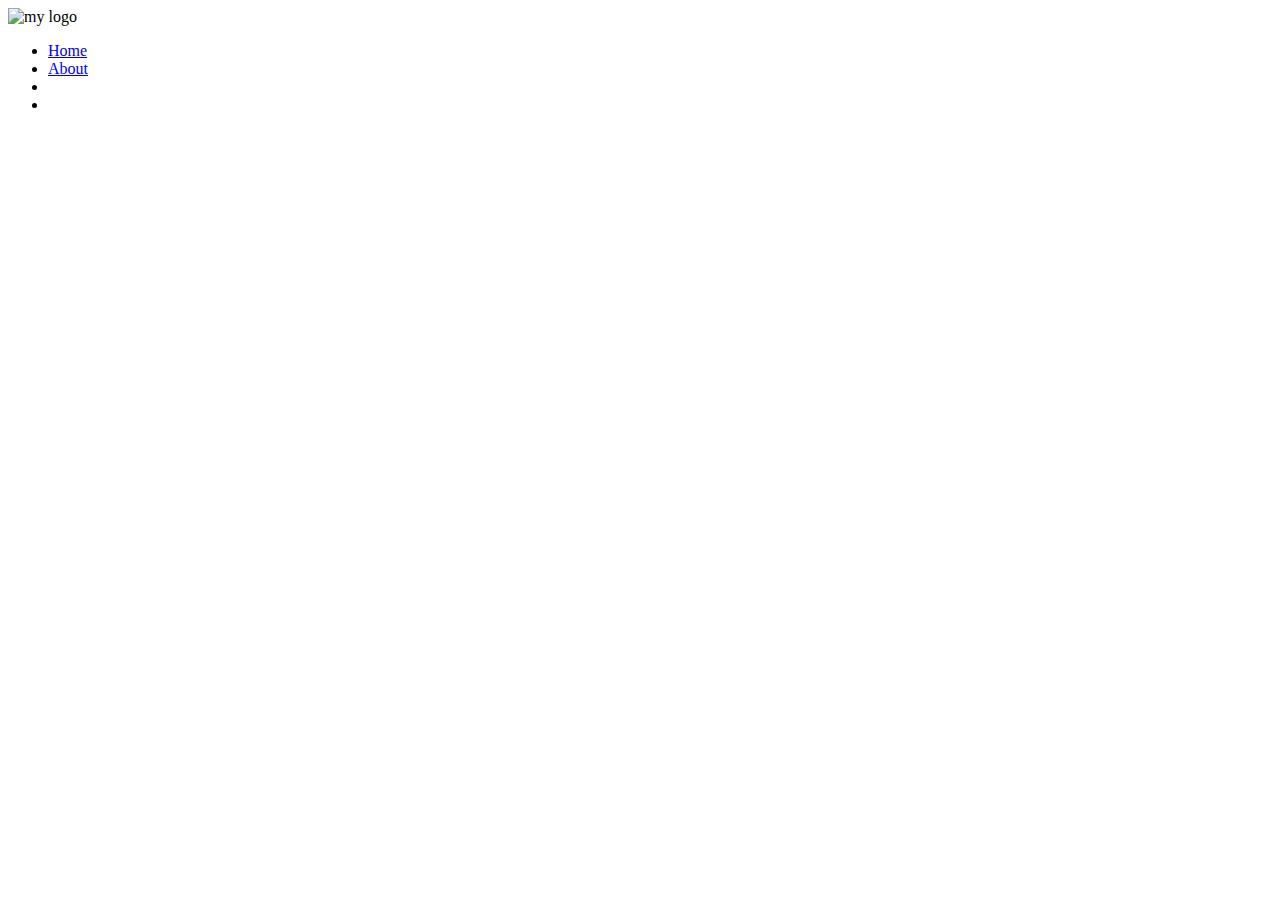
==== index.html @ dea578c6 "The header" ====
<!DOCTYPE html>

<html lang="en" dir="ltr">
  <head>
    <meta charset="utf-8">
    <title>


    </title>
  </head>
    <link href="style/styles.css" rel="stylesheet" type="text/css">
  <body>
    <div class="header">
      <img src="portfolio/Images/PicsArt_04-19-12.41.46.jpg" alt="my logo">
      <ul>
        <li><a href="index.html">Home</a></li>
        <li><a href="about.html">About</a></li>
        <li><a href="funfacts.html"></a></li>
        <li><a href="contact.html"></a></li>
      </ul>
    </div>



  </body>
</html>
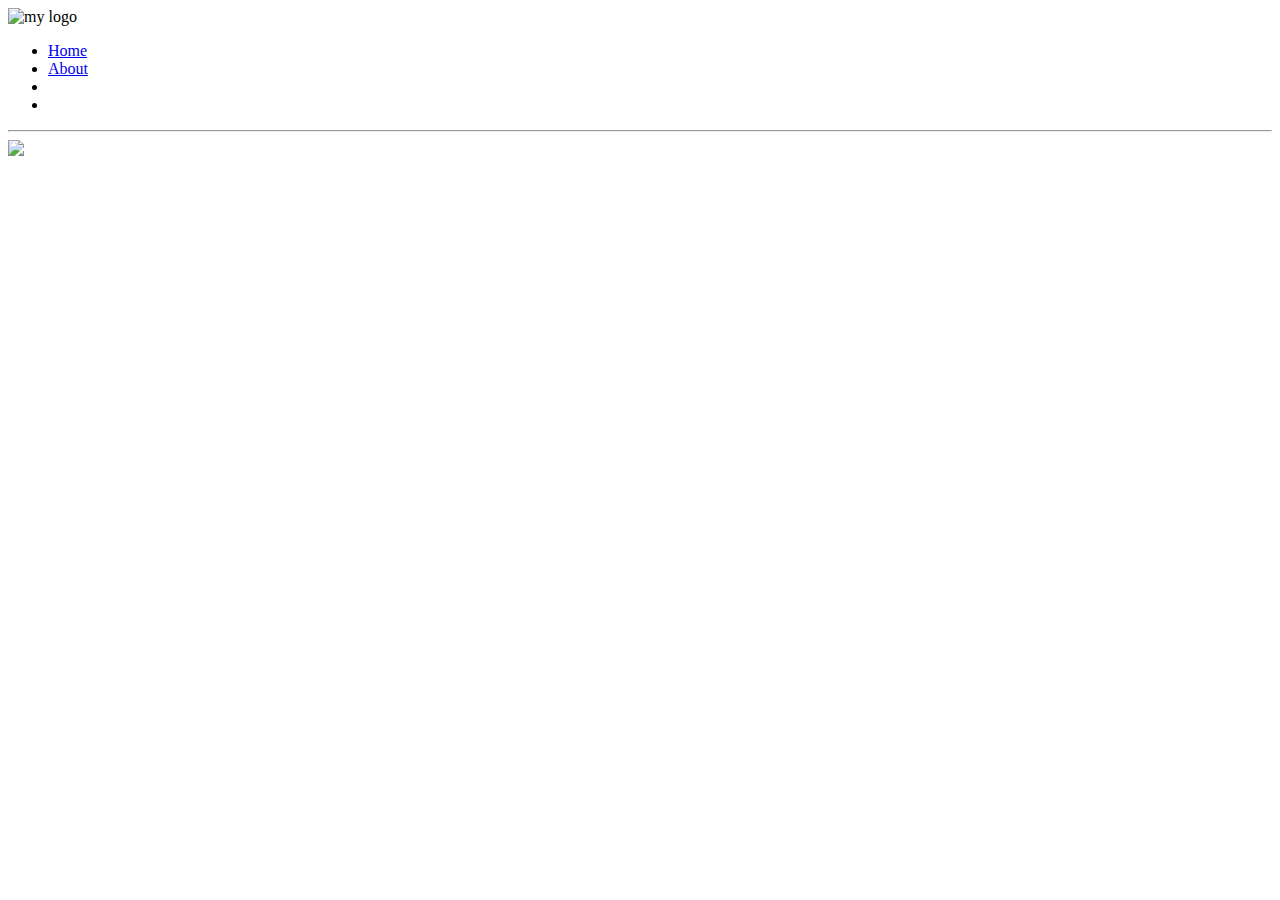
==== commit 3251e2f1: "my image" ====
--- a/index.html
+++ b/index.html
@@ -19,6 +19,10 @@
         <li><a href="contact.html"></a></li>
       </ul>
     </div>
+    <hr/>
+
+  <div class="myself">
+    <img src="portfolio/Images/me"
 
 
 
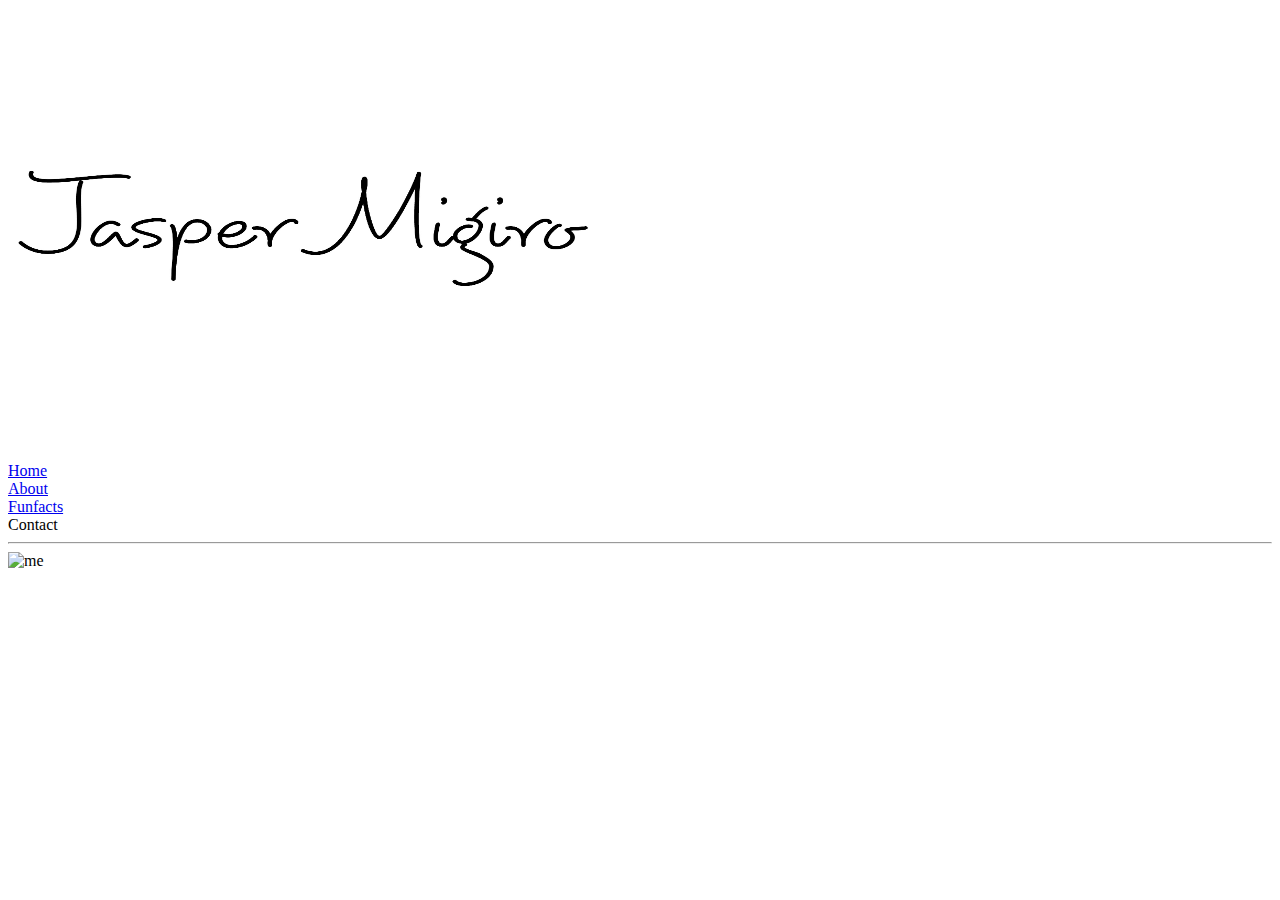
==== commit 538fbfb1: "Adding about" ====
--- a/index.html
+++ b/index.html
@@ -1,28 +1,27 @@
 <!DOCTYPE html>
+<html>
+<head>
+<title>Portfolio</title>
+<link href="style/styles.css" rel="stylesheet" type="text/css">
+</head>
+<body>
+<img src="PicsArt_04-19-12.41.46.jpg" alt="a definitive logo" height="450" width="600">
 
-<html lang="en" dir="ltr">
-  <head>
-    <meta charset="utf-8">
-    <title>
+<div class="header"
 
-
-    </title>
-  </head>
-    <link href="style/styles.css" rel="stylesheet" type="text/css">
-  <body>
-    <div class="header">
-      <img src="portfolio/Images/PicsArt_04-19-12.41.46.jpg" alt="my logo">
       <ul>
         <li><a href="index.html">Home</a></li>
         <li><a href="about.html">About</a></li>
-        <li><a href="funfacts.html"></a></li>
-        <li><a href="contact.html"></a></li>
+        <li><a href="funfacts.html">Funfacts</a></li>
+        <li><a href="contact.html"></a>Contact</li>
       </ul>
     </div>
     <hr/>
 
-  <div class="myself">
-    <img src="portfolio/Images/me"
+<img src=Images/me.jpg" alt="me">
+  <div class="myself"
+    <img src="Images/me.jpg" alt="me">
+  </div>
 
 
 
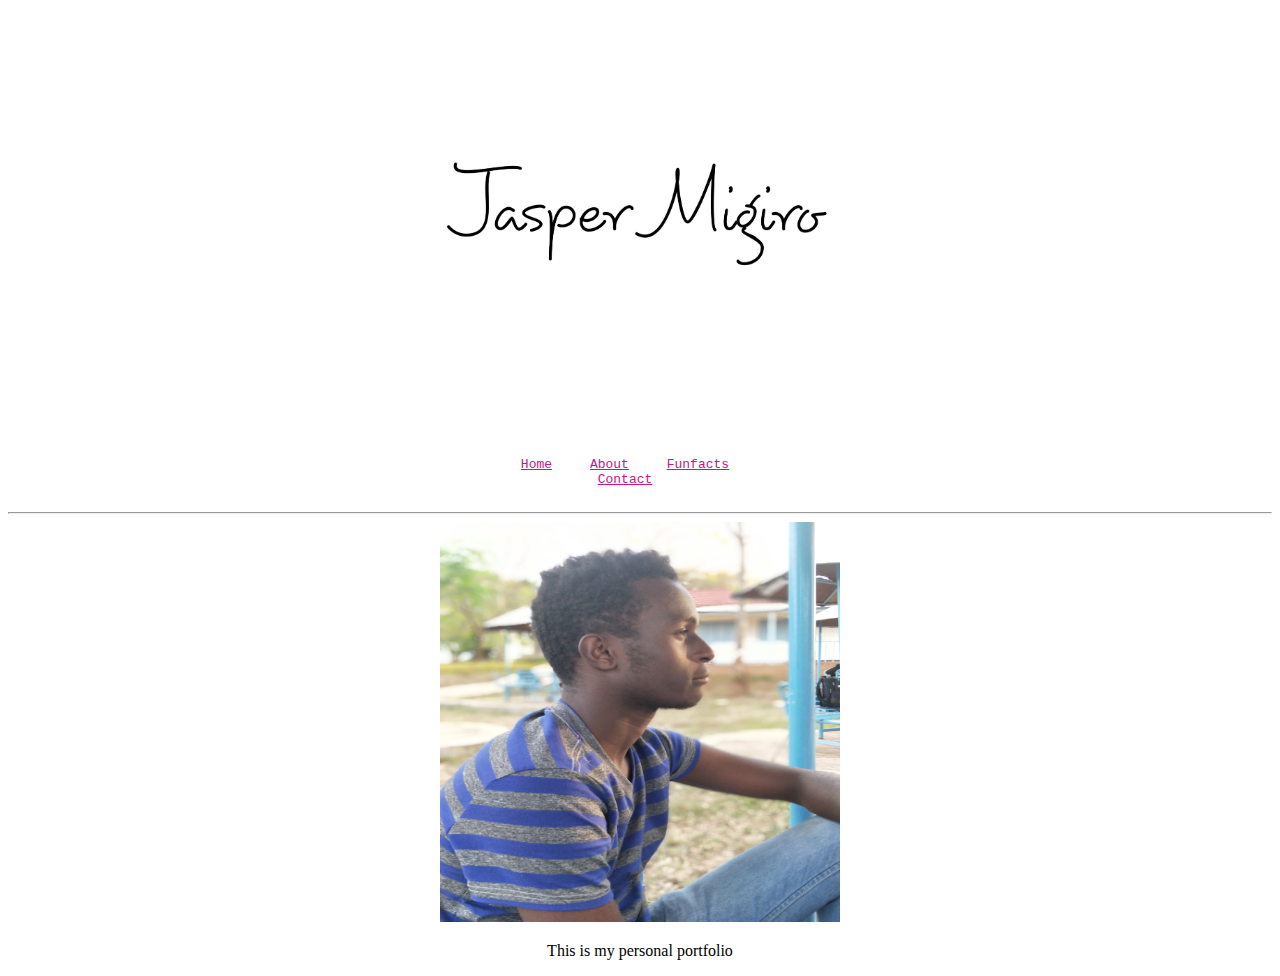
==== commit 7ae1c9a7: "Adding backgrond image" ====
--- a/index.html
+++ b/index.html
@@ -5,7 +5,9 @@
 <link href="style/styles.css" rel="stylesheet" type="text/css">
 </head>
 <body>
-<img src="PicsArt_04-19-12.41.46.jpg" alt="a definitive logo" height="450" width="600">
+
+<img src="PicsArt_04-19-12.41.46.jpg" class="logo" alt="a definitive logo" height="400" width="400">
+
 
 <div class="header"
 
@@ -13,15 +15,13 @@
         <li><a href="index.html">Home</a></li>
         <li><a href="about.html">About</a></li>
         <li><a href="funfacts.html">Funfacts</a></li>
-        <li><a href="contact.html"></a>Contact</li>
+        <li><a href="contact.html">Contact</a></li>
       </ul>
     </div>
     <hr/>
 
-<img src=Images/me.jpg" alt="me">
-  <div class="myself"
-    <img src="Images/me.jpg" alt="me">
-  </div>
+<img src="me.jpg" alt="a definitive logo" height="400" width="400">
+<p>This is my personal portfolio</p>
 
 
 
--- a/style/styles.css
+++ b/style/styles.css
@@ -0,0 +1,37 @@
+body{
+   font-family: Garamond, EB Garamond, Georgia, serif;
+
+   text-align: center;
+}
+img.logo{
+  margin: 10px auto 10px auto;
+
+}
+.header {
+
+
+  color:MediumVioletRed;
+
+  font-family: monospace;
+  width:300px;
+  margin: 10px auto 10px auto;
+  padding: 15px;
+  list-style-type: none;
+}
+.header li{
+  display: inline;
+  margin-right: 30px;
+}
+.header a:link{
+  color:MediumVioletRed;
+
+}
+.header a:visited{
+  color:MediumVioletRed;
+}
+.header a:hover{
+  color:PaleVioletRed;
+}
+.header a:active{
+  color:PaleVioletRed;
+}
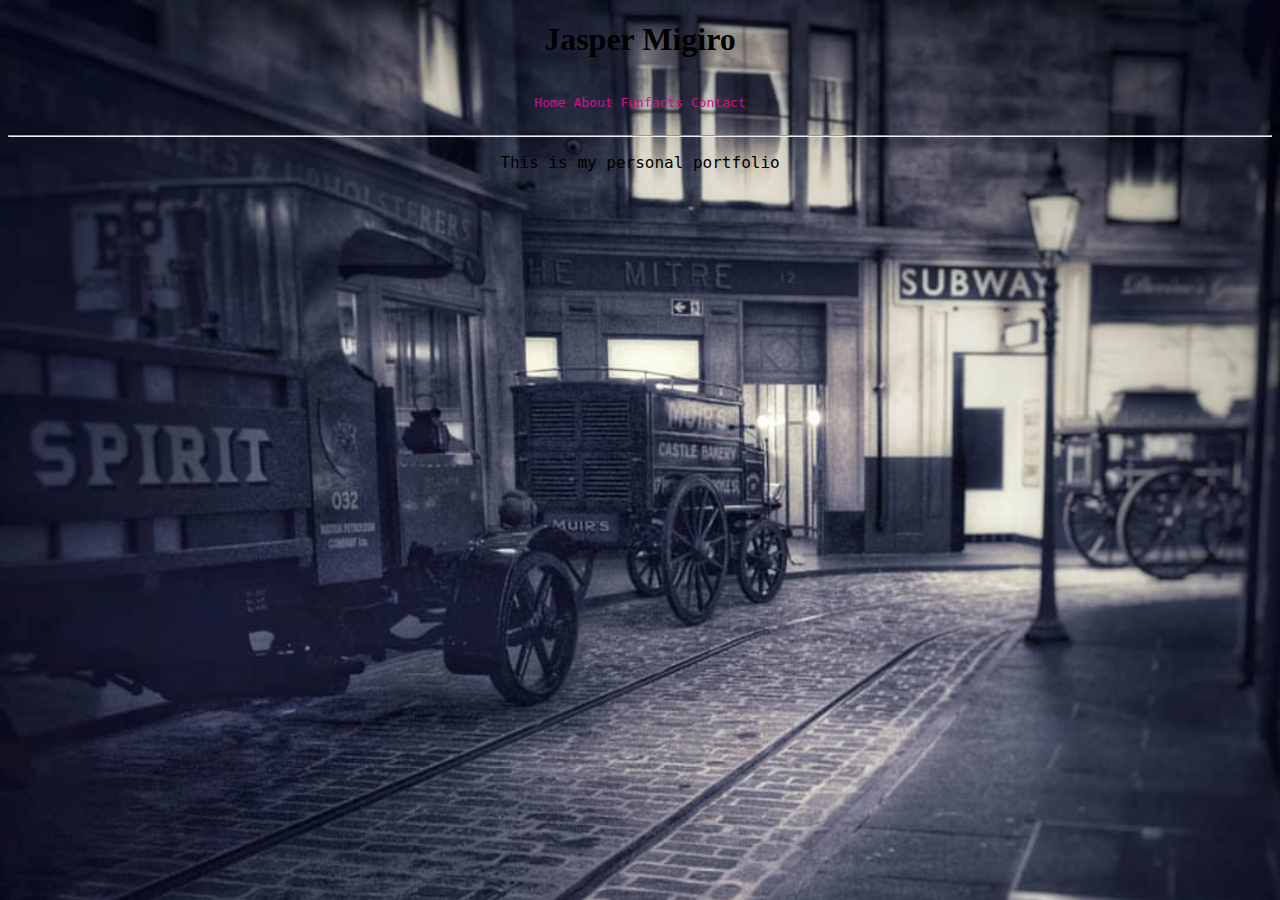
==== commit 39a7db17: "About pic" ====
--- a/index.html
+++ b/index.html
@@ -3,24 +3,39 @@
 <head>
 <title>Portfolio</title>
 <link href="style/styles.css" rel="stylesheet" type="text/css">
+<style type="text/css">
+body{
+  background-image: url(Images/bgimag3.jpg);
+  background-repeat: no-repeat;
+  background-size: 100%;
+}
+
+
+@font-face{
+  font-family:GreatVibes;
+  src:url("font/GreatVibes-Regular.otf")format("opentype");
+}
+h1{
+  font-family: GreatVibes;
+}
+</style>
 </head>
 <body>
 
-<img src="PicsArt_04-19-12.41.46.jpg" class="logo" alt="a definitive logo" height="400" width="400">
+<h1 id="logo" >Jasper Migiro</h1>
 
 
 <div class="header"
-
       <ul>
-        <li><a href="index.html">Home</a></li>
-        <li><a href="about.html">About</a></li>
-        <li><a href="funfacts.html">Funfacts</a></li>
-        <li><a href="contact.html">Contact</a></li>
+        <li><a style="text-decoration:none" href="index.html">Home</a></li>
+        <li><a style="text-decoration:none" href="about.html">About</a></li>
+        <li><a style="text-decoration:none" href="funfacts.html">Funfacts</a></li>
+        <li><a style="text-decoration:none" href="contact.html">Contact</a></li>
       </ul>
     </div>
     <hr/>
 
-<img src="me.jpg" alt="a definitive logo" height="400" width="400">
+
 <p>This is my personal portfolio</p>
 
 
--- a/style/styles.css
+++ b/style/styles.css
@@ -1,17 +1,15 @@
 body{
-   font-family: Garamond, EB Garamond, Georgia, serif;
+   font-family: monospace, EB Garamond, Georgia, serif;
+   background: url(Images/bgimag.jpg);
+
 
    text-align: center;
 }
-img.logo{
-  margin: 10px auto 10px auto;
 
-}
 .header {
 
 
   color:MediumVioletRed;
-
   font-family: monospace;
   width:300px;
   margin: 10px auto 10px auto;
@@ -20,7 +18,8 @@
 }
 .header li{
   display: inline;
-  margin-right: 30px;
+  text-decoration: none;
+  margin-right:inherit;
 }
 .header a:link{
   color:MediumVioletRed;
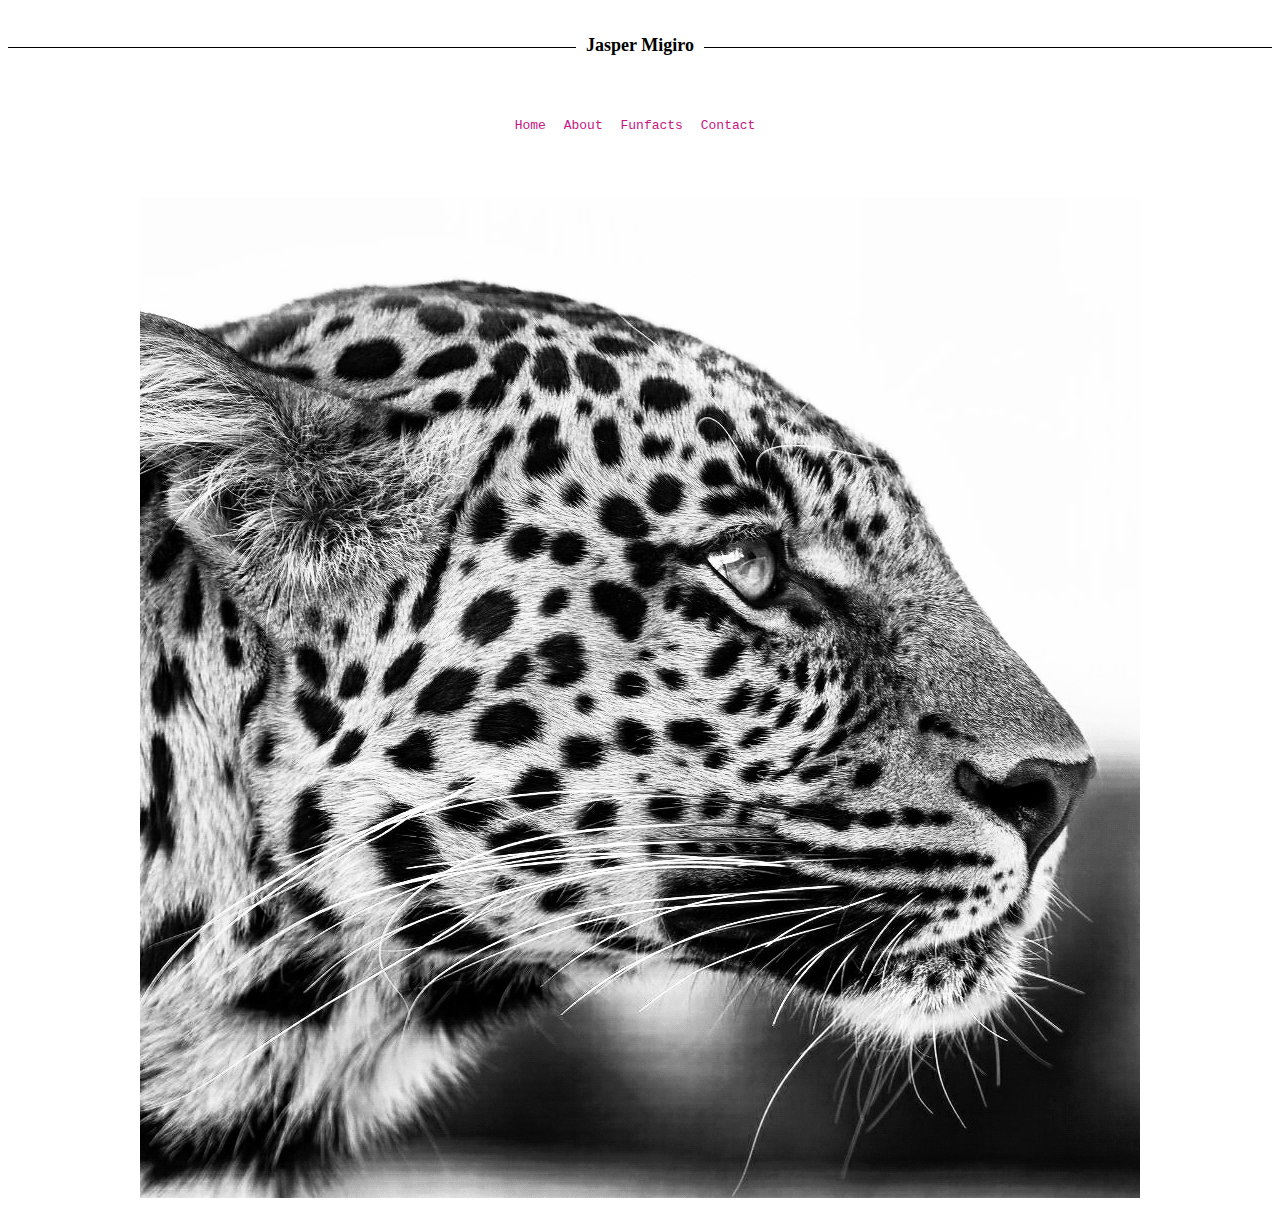
==== commit 0d062945: "Homepage display pic" ====
--- a/index.html
+++ b/index.html
@@ -4,11 +4,7 @@
 <title>Portfolio</title>
 <link href="style/styles.css" rel="stylesheet" type="text/css">
 <style type="text/css">
-body{
-  background-image: url(Images/bgimag3.jpg);
-  background-repeat: no-repeat;
-  background-size: 100%;
-}
+
 
 
 @font-face{
@@ -17,12 +13,24 @@
 }
 h1{
   font-family: GreatVibes;
+  width:100%;
+  text-align:center;
+  border-bottom: 1px solid #000;
+  line-height:0.1em;
+  margin:45px 0px 55px;
+  font-size: large;
+
+ }
+ h1 span {
+    background:#fff;
+   padding:0 10px; }
+
 }
 </style>
 </head>
 <body>
 
-<h1 id="logo" >Jasper Migiro</h1>
+<h1><span>Jasper Migiro</span></h1>
 
 
 <div class="header"
@@ -33,10 +41,10 @@
         <li><a style="text-decoration:none" href="contact.html">Contact</a></li>
       </ul>
     </div>
-    <hr/>
 
 
-<p>This is my personal portfolio</p>
+
+<img src="Images/aboutpic.jpg" alt="description" class="aboutpic">
 
 
 
--- a/style/styles.css
+++ b/style/styles.css
@@ -1,25 +1,45 @@
 body{
-   font-family: monospace, EB Garamond, Georgia, serif;
-   background: url(Images/bgimag.jpg);
+   font-family:proxima-nova, EB Garamond, Georgia, serif;
+
 
 
    text-align: center;
 }
+}
 
+.about{
+  font-family: proxima;
+  color: pink;
+  padding: 15px;
+  height: 300px;
+  float: right;
+
+
+  border-left:1px solid black;
+  width: auto;
+  text-align: center;
+
+
+}
+.aboutpic{
+  width: inherit;
+  height: inherit;
+}
 .header {
 
 
   color:MediumVioletRed;
   font-family: monospace;
   width:300px;
-  margin: 10px auto 10px auto;
+  margin: 50px auto 50px auto;
   padding: 15px;
   list-style-type: none;
+  border-width: thick;
 }
 .header li{
   display: inline;
   text-decoration: none;
-  margin-right:inherit;
+  margin-right:10px;
 }
 .header a:link{
   color:MediumVioletRed;
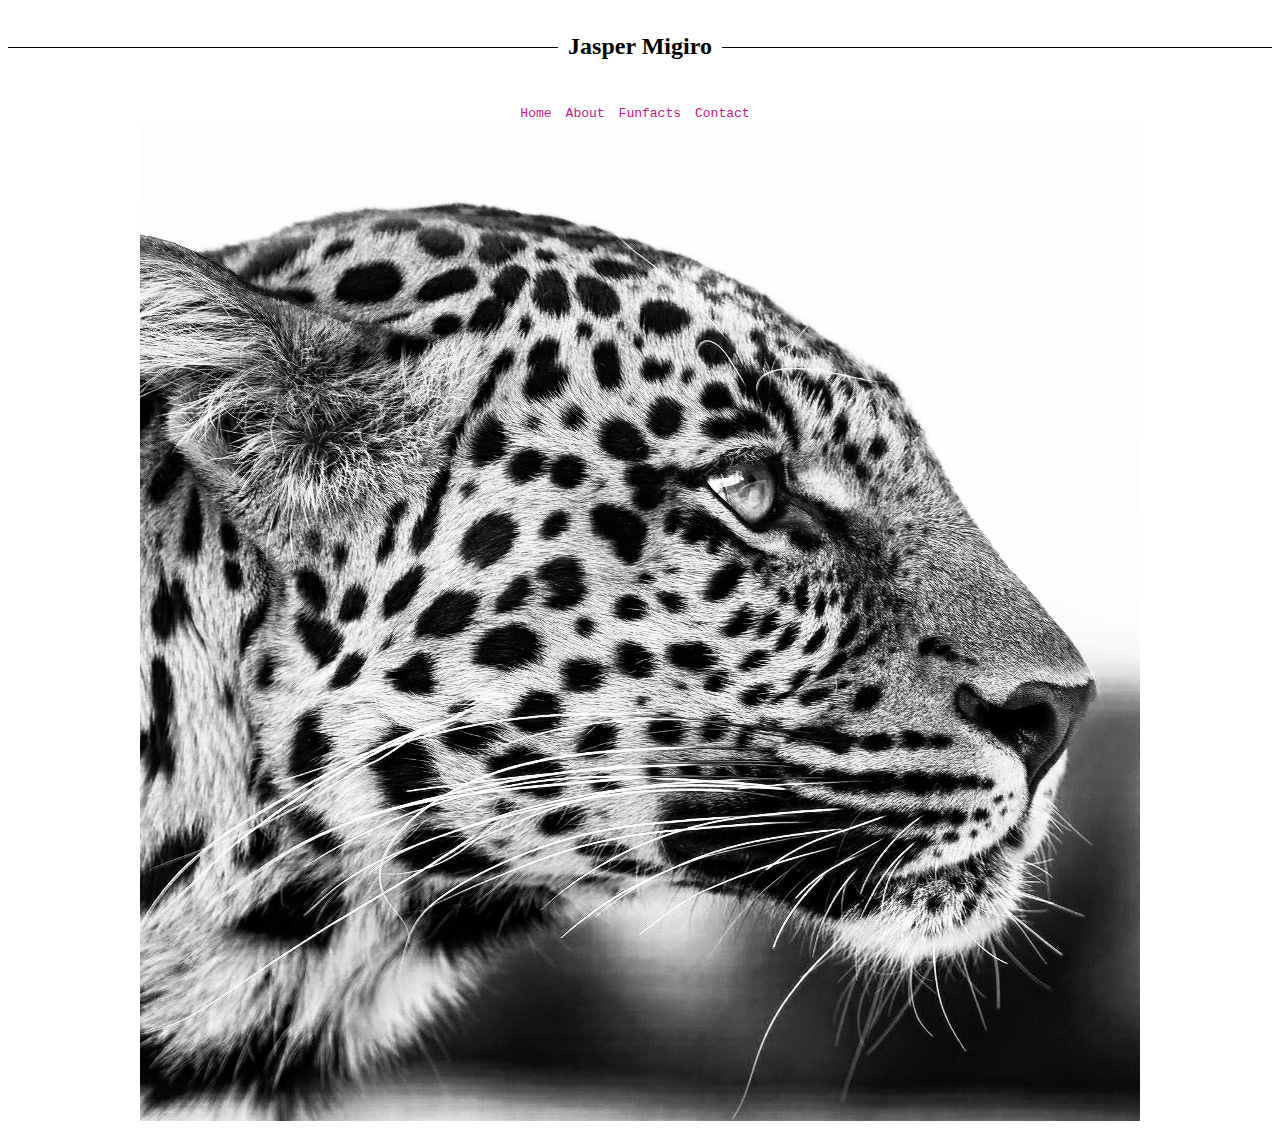
==== commit 40033c5d: "Background images for about page" ====
--- a/index.html
+++ b/index.html
@@ -17,8 +17,8 @@
   text-align:center;
   border-bottom: 1px solid #000;
   line-height:0.1em;
-  margin:45px 0px 55px;
-  font-size: large;
+  margin:45px auto 55px auto;
+  font-size: 150%;
 
  }
  h1 span {
@@ -34,6 +34,7 @@
 
 
 <div class="header"
+
       <ul>
         <li><a style="text-decoration:none" href="index.html">Home</a></li>
         <li><a style="text-decoration:none" href="about.html">About</a></li>
--- a/style/styles.css
+++ b/style/styles.css
@@ -7,24 +7,7 @@
 }
 }
 
-.about{
-  font-family: proxima;
-  color: pink;
-  padding: 15px;
-  height: 300px;
-  float: right;
 
-
-  border-left:1px solid black;
-  width: auto;
-  text-align: center;
-
-
-}
-.aboutpic{
-  width: inherit;
-  height: inherit;
-}
 .header {
 
 
@@ -35,11 +18,13 @@
   padding: 15px;
   list-style-type: none;
   border-width: thick;
+
 }
 .header li{
   display: inline;
   text-decoration: none;
   margin-right:10px;
+  font-family: monospace;
 }
 .header a:link{
   color:MediumVioletRed;
